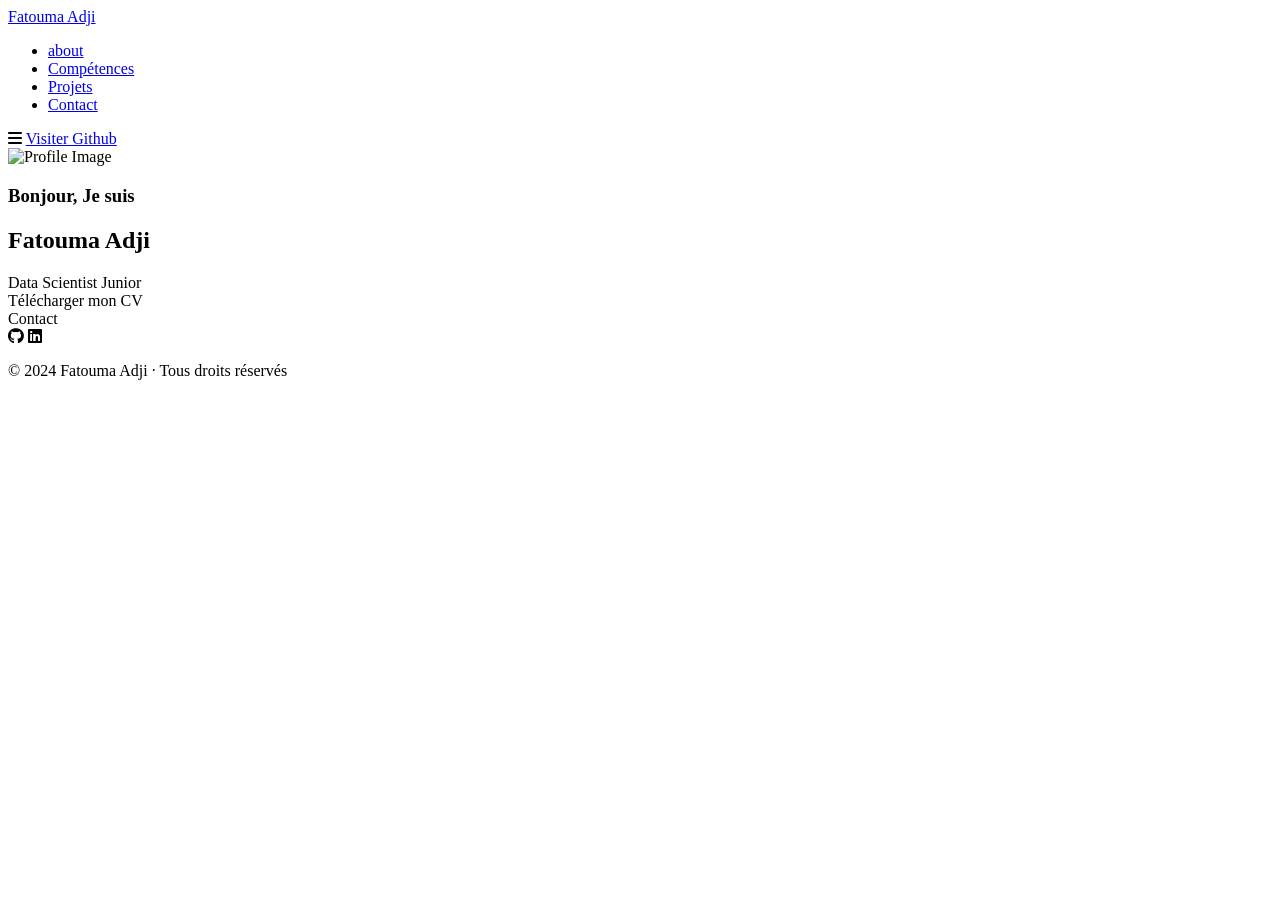
==== index.html @ a2c04ccb "Add files via upload" ====
<!DOCTYPE html>
<html lang="en">
<head>
    <meta charset="UTF-8">
    <meta name="viewport" content="width=device-width, initial-scale=1.0">
    <title>My Portfolio</title>
    <link rel="stylesheet" href="CSS/style.css">
    <link rel="stylesheet" href="https://cdnjs.cloudflare.com/ajax/libs/font-awesome/6.0.0-beta3/css/all.min.css">
    <script src="JS/script.js"></script>

</head>
<body>


    <header class="header">
        <a href="index.html" class="logo"><span>Fatouma Adji</span></a>
        

        <ul class="nav-links">
            <li><a href="apropos.html#apropos">about</a></li>
            <li><a href="competences.html#competences">Compétences</a></li>
           <li><a href="projets.html#projets">Projets</a></li>
           <li><a href="contact.html#contact">Contact</a></li>
        </ul>
        <i class="fa-solid fa-bars" id="menu-icon"></i>
        <a href="https://github.com/faadji-collab" target="_blank" class="visit-btn">Visiter Github</a>
        
    
    </header>

    <section id="about" class="about">
        <div class="about-container">
            <img src="images/profile.jpg" alt="Profile Image">
            <div class="info-box">
                <div class ="text">
                    <h3>Bonjour, Je suis</h3>
                    <h1>Fatouma Adji</h1>
                    <span>Data Scientist Junior</span>
                </div>
                <div class="btn-groupe">
                    <div class="btn">Télécharger mon CV</div>
                    <div class="btn">Contact</div>
                </div>
                <div class="social-links">
                    <i class="fa-brands fa-github"></i>
                    <i class="fa-brands fa-linkedin"></i>
          
                </div>
            </div>

        </div>
    </section>
    <footer class="footer">
        <p>© 2024 Fatouma Adji · Tous droits réservés</p>
    </footer>

</body>
</html>
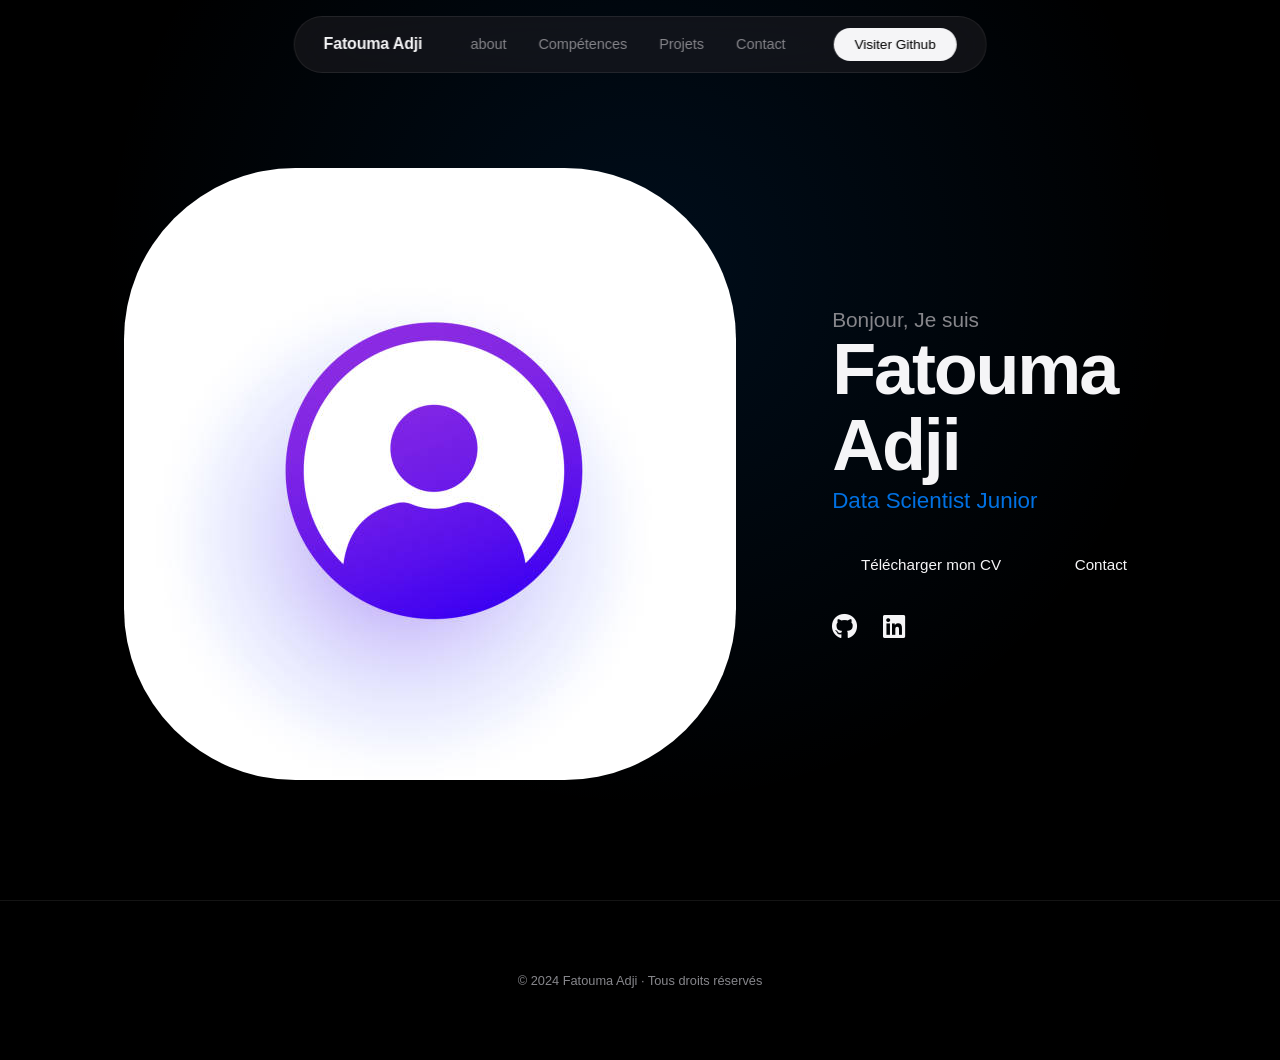
==== commit 38b535ff: "Portofolio" ====
--- a/index.html
+++ b/index.html
@@ -1,58 +1,58 @@
-<!DOCTYPE html>
-<html lang="en">
-<head>
-    <meta charset="UTF-8">
-    <meta name="viewport" content="width=device-width, initial-scale=1.0">
-    <title>My Portfolio</title>
-    <link rel="stylesheet" href="CSS/style.css">
-    <link rel="stylesheet" href="https://cdnjs.cloudflare.com/ajax/libs/font-awesome/6.0.0-beta3/css/all.min.css">
-    <script src="JS/script.js"></script>
-
-</head>
-<body>
-
-
-    <header class="header">
-        <a href="index.html" class="logo"><span>Fatouma Adji</span></a>
-        
-
-        <ul class="nav-links">
-            <li><a href="apropos.html#apropos">about</a></li>
-            <li><a href="competences.html#competences">Compétences</a></li>
-           <li><a href="projets.html#projets">Projets</a></li>
-           <li><a href="contact.html#contact">Contact</a></li>
-        </ul>
-        <i class="fa-solid fa-bars" id="menu-icon"></i>
-        <a href="https://github.com/faadji-collab" target="_blank" class="visit-btn">Visiter Github</a>
-        
-    
-    </header>
-
-    <section id="about" class="about">
-        <div class="about-container">
-            <img src="images/profile.jpg" alt="Profile Image">
-            <div class="info-box">
-                <div class ="text">
-                    <h3>Bonjour, Je suis</h3>
-                    <h1>Fatouma Adji</h1>
-                    <span>Data Scientist Junior</span>
-                </div>
-                <div class="btn-groupe">
-                    <div class="btn">Télécharger mon CV</div>
-                    <div class="btn">Contact</div>
-                </div>
-                <div class="social-links">
-                    <i class="fa-brands fa-github"></i>
-                    <i class="fa-brands fa-linkedin"></i>
-          
-                </div>
-            </div>
-
-        </div>
-    </section>
-    <footer class="footer">
-        <p>© 2024 Fatouma Adji · Tous droits réservés</p>
-    </footer>
-
-</body>
+<!DOCTYPE html>
+<html lang="en">
+<head>
+    <meta charset="UTF-8">
+    <meta name="viewport" content="width=device-width, initial-scale=1.0">
+    <title>My Portfolio</title>
+    <link rel="stylesheet" href="CSS/style.css">
+    <link rel="stylesheet" href="https://cdnjs.cloudflare.com/ajax/libs/font-awesome/6.0.0-beta3/css/all.min.css">
+    <script src="JS/script.js"></script>
+
+</head>
+<body>
+
+
+    <header class="header">
+        <a href="index.html" class="logo"><span>Fatouma Adji</span></a>
+        
+
+        <ul class="nav-links">
+            <li><a href="apropos.html#apropos">about</a></li>
+            <li><a href="competences.html#competences">Compétences</a></li>
+           <li><a href="projets.html#projets">Projets</a></li>
+           <li><a href="contact.html#contact">Contact</a></li>
+        </ul>
+        <i class="fa-solid fa-bars" id="menu-icon"></i>
+        <a href="https://github.com/faadji-collab" target="_blank" class="visit-btn">Visiter Github</a>
+        
+    
+    </header>
+
+    <section id="about" class="about">
+        <div class="about-container">
+            <img src="images/profile.jpg" alt="Profile Image">
+            <div class="info-box">
+                <div class ="text">
+                    <h3>Bonjour, Je suis</h3>
+                    <h1>Fatouma Adji</h1>
+                    <span>Data Scientist Junior</span>
+                </div>
+                <div class="btn-groupe">
+                    <div class="btn">Télécharger mon CV</div>
+                    <div class="btn">Contact</div>
+                </div>
+                <div class="social-links">
+                    <i class="fa-brands fa-github"></i>
+                    <i class="fa-brands fa-linkedin"></i>
+          
+                </div>
+            </div>
+
+        </div>
+    </section>
+    <footer class="footer">
+        <p>© 2024 Fatouma Adji · Tous droits réservés</p>
+    </footer>
+
+</body>
 </html>
--- a/CSS/style.css
+++ b/CSS/style.css
@@ -0,0 +1,1050 @@
+/* =============================================
+   PORTFOLIO — Style "iPhone" épuré
+   Fond noir profond, typographie SF Pro, accent bleu unique
+   ============================================= */
+
+:root{
+    --black: #000000;
+    --surface: #1c1c1e;
+    --surface-soft: #161617;
+    --border: rgba(255,255,255,0.08);
+    --white: #f5f5f7;
+    --gray: #86868b;
+    --accent: #0071e3;
+    --accent-soft: rgba(0,113,227,0.15);
+    --radius-lg: 28px;
+    --radius-md: 18px;
+}
+
+*{
+    margin: 0;
+    padding: 0;
+    box-sizing: border-box;
+    font-family: -apple-system, "SF Pro Display", "SF Pro Text", "Poppins", "Helvetica Neue", Arial, sans-serif;
+    text-decoration: none;
+    list-style: none;
+}
+
+html{
+    scroll-behavior: smooth;
+}
+
+body{
+    background-color: var(--black);
+    color: var(--white);
+    overflow-x: hidden;
+}
+
+/* ===== HEADER ===== */
+header{
+    position: fixed;
+    top: 1rem;
+    left: 50%;
+    transform: translateX(-50%);
+    display: flex;
+    align-items: center;
+    justify-content: space-between;
+    gap: 3rem;
+    background-color: rgba(28, 28, 30, 0.6);
+    backdrop-filter: blur(20px) saturate(180%);
+    -webkit-backdrop-filter: blur(20px) saturate(180%);
+    border: 1px solid var(--border);
+    border-radius: 3rem;
+    padding: 0.7rem 1.8rem;
+    z-index: 1000;
+    transition: all 0.3s ease-in-out;
+}
+
+.logo span{
+    color: var(--white);
+    font-weight: 600;
+    font-size: 1rem;
+    letter-spacing: -0.01em;
+    text-wrap: nowrap;
+    transition: opacity 0.3s ease-in-out;
+}
+
+.logo:hover span{
+    opacity: 0.7;
+}
+
+.nav-links{
+    display: flex;
+    gap: 2rem;
+}
+
+.nav-links a{
+    position: relative;
+    color: var(--gray);
+    font-weight: 400;
+    font-size: 0.9rem;
+    transition: color 0.25s ease-in-out;
+}
+
+.nav-links a:hover{
+    color: var(--white);
+}
+
+.nav-links a::after{
+    position: absolute;
+    content: '';
+    width: 0;
+    left: 0;
+    bottom: -6px;
+    height: 2px;
+    border-radius: 1rem;
+    transition: width 0.3s ease-in-out;
+    background-color: var(--accent);
+}
+
+.nav-links a:hover::after{
+    width: 100%;
+}
+
+.visit-btn{
+    padding: 0.55rem 1.3rem;
+    border-radius: 3rem;
+    border: none;
+    font-weight: 500;
+    font-size: 0.85rem;
+    color: var(--black);
+    cursor: pointer;
+    text-wrap: nowrap;
+    transition: transform 0.2s ease-in-out, opacity 0.2s ease-in-out;
+    background-color: var(--white);
+}
+
+.visit-btn:hover{
+    transform: scale(1.04);
+    opacity: 0.85;
+}
+
+#menu-icon{
+    font-size: 1.4rem;
+    display: none;
+    color: var(--white);
+    cursor: pointer;
+    transition: transform 0.3s ease-in-out;
+}
+
+#menu-icon:hover{
+    transform: scale(1.1);
+}
+
+/* ===== SECTIONS GÉNÉRALES ===== */
+section{
+    min-height: 100vh;
+    padding: 9rem 12% 6rem;
+    width: 100%;
+    position: relative;
+}
+
+.eyebrow{
+    color: var(--accent);
+    font-weight: 600;
+    font-size: 0.85rem;
+    letter-spacing: 0.08em;
+    text-transform: uppercase;
+    text-align: center;
+    margin-bottom: 0.8rem;
+}
+
+.section-title{
+    font-size: clamp(2rem, 4vw, 2.8rem);
+    font-weight: 600;
+    letter-spacing: -0.02em;
+    text-align: center;
+    margin-bottom: 4rem;
+    color: var(--white);
+}
+
+/* ===== ABOUT / HERO ===== */
+.about{
+    display: flex;
+    flex-direction: column;
+    align-items: center;
+    justify-content: center;
+    text-align: center;
+    background: radial-gradient(circle at 50% 30%, rgba(0,113,227,0.12), transparent 60%);
+}
+
+.about-container{
+    display: flex;
+    align-items: center;
+    justify-content: center;
+    gap: 6rem;
+}
+
+.img-frame{
+    width: 18vw;
+    min-width: 220px;
+    aspect-ratio: 1 / 1;
+    border-radius: 32%;
+    padding: 6px;
+    background: linear-gradient(145deg, #3a3a3c, #0a0a0a);
+    box-shadow: 0 20px 60px rgba(0,113,227,0.18);
+}
+
+.about img{
+    width: 100%;
+    height: 100%;
+    object-fit: cover;
+    border-radius: 28%;
+    display: block;
+}
+
+.info-box{
+    display: flex;
+    flex-direction: column;
+    text-align: left;
+    align-items: flex-start;
+    justify-content: center;
+    gap: 1.8rem;
+}
+
+.info-box h3{
+    font-size: 1.3rem;
+    font-weight: 400;
+    color: var(--gray);
+}
+
+.info-box h1{
+    font-size: clamp(2.8rem, 6vw, 4.5rem);
+    font-weight: 700;
+    letter-spacing: -0.03em;
+    line-height: 1.05;
+    color: var(--white);
+}
+
+.info-box span{
+    display: inline-block;
+    margin-top: 0.3rem;
+    font-size: 1.4rem;
+    font-weight: 500;
+    color: var(--accent);
+}
+
+.btn-groupe{
+    display: flex;
+    gap: 1rem;
+}
+
+.btn{
+    display: inline-block;
+    border-radius: 3rem;
+    padding: 0.8rem 1.8rem;
+    cursor: pointer;
+    font-weight: 500;
+    font-size: 0.95rem;
+    text-wrap: nowrap;
+    transition: transform 0.2s ease-in-out, opacity 0.2s ease-in-out, background-color 0.2s ease-in-out, box-shadow 0.2s ease-in-out, border-color 0.2s ease-in-out;
+}
+
+.btn-primary{
+    background-color: var(--accent);
+    color: var(--white);
+}
+
+.btn-primary:hover{
+    transform: scale(1.04);
+    background-color: #0077ed;
+    box-shadow: 0 8px 24px rgba(0,113,227,0.45);
+}
+
+.btn-primary:active{
+    transform: scale(0.98);
+}
+
+.btn-ghost{
+    background-color: transparent;
+    border: 1px solid var(--border);
+    color: var(--white);
+}
+
+.btn-ghost:hover{
+    background-color: var(--surface);
+    border-color: rgba(255,255,255,0.25);
+    transform: scale(1.04);
+}
+
+.btn-ghost:active{
+    transform: scale(0.98);
+}
+
+.social-links{
+    display: flex;
+    gap: 1.6rem;
+}
+
+.social-links a{
+    color: var(--gray);
+    transition: color 0.2s ease-in-out, transform 0.2s ease-in-out;
+}
+
+.social-links i{
+    font-size: 1.6rem;
+}
+
+.social-links a:hover{
+    color: var(--white);
+    transform: scale(1.1);
+}
+
+.scroll-cue{
+    position: absolute;
+    bottom: 3rem;
+    left: 50%;
+    transform: translateX(-50%);
+    display: flex;
+    flex-direction: column;
+    align-items: center;
+    gap: 0.4rem;
+    color: var(--gray);
+    font-size: 0.8rem;
+    animation: floaty 2.4s ease-in-out infinite;
+}
+
+@keyframes floaty{
+    0%, 100%{ transform: translate(-50%, 0); }
+    50%{ transform: translate(-50%, 8px); }
+}
+
+/* ===== SKILLS ===== */
+.skills{
+    background-color: var(--black);
+}
+
+.skills-grid{
+    display: grid;
+    grid-template-columns: repeat(4, 1fr);
+    gap: 1.5rem;
+}
+
+.skill-card{
+    background-color: var(--surface-soft);
+    border: 1px solid var(--border);
+    border-radius: var(--radius-md);
+    padding: 2.2rem 1.5rem;
+    text-align: center;
+    transition: transform 0.25s ease-in-out, border-color 0.25s ease-in-out;
+}
+
+.skill-card:hover{
+    transform: translateY(-6px);
+    border-color: rgba(0,113,227,0.4);
+}
+
+.skill-card i{
+    font-size: 2.2rem;
+    color: var(--accent);
+    margin-bottom: 1rem;
+}
+
+.skill-card h3{
+    font-size: 1.1rem;
+    font-weight: 600;
+    margin-bottom: 0.4rem;
+}
+
+.skill-card p{
+    font-size: 0.85rem;
+    color: var(--gray);
+    font-weight: 300;
+}
+
+/* ===== PROJECTS ===== */
+.projects{
+    background-color: var(--black);
+}
+
+.projects-grid{
+    display: grid;
+    grid-template-columns: repeat(3, 1fr);
+    gap: 1.8rem;
+}
+
+.project-card{
+    background-color: var(--surface-soft);
+    border: 1px solid var(--border);
+    border-radius: var(--radius-lg);
+    padding: 2rem;
+    display: flex;
+    flex-direction: column;
+    gap: 0.8rem;
+    transition: transform 0.25s ease-in-out, border-color 0.25s ease-in-out;
+}
+
+.project-card:hover{
+    transform: translateY(-6px);
+    border-color: rgba(0,113,227,0.4);
+}
+
+.project-thumb{
+    width: 100%;
+    height: 140px;
+    border-radius: var(--radius-md);
+    background: linear-gradient(145deg, #2c2c2e, #0a0a0a);
+    display: flex;
+    align-items: center;
+    justify-content: center;
+    margin-bottom: 0.5rem;
+}
+
+.project-thumb i{
+    font-size: 2.5rem;
+    color: var(--accent);
+}
+
+.project-card h3{
+    font-size: 1.2rem;
+    font-weight: 600;
+}
+
+.project-card p{
+    font-size: 0.9rem;
+    color: var(--gray);
+    font-weight: 300;
+    line-height: 1.5;
+}
+
+.project-link{
+    margin-top: auto;
+    color: var(--accent);
+    font-size: 0.9rem;
+    font-weight: 500;
+    display: inline-flex;
+    align-items: center;
+    gap: 0.5rem;
+    transition: gap 0.2s ease-in-out;
+}
+
+.project-link:hover{
+    gap: 0.8rem;
+}
+
+/* ===== CONTACT ===== */
+.contact{
+    display: flex;
+    flex-direction: column;
+    align-items: center;
+    justify-content: center;
+    text-align: center;
+    min-height: 60vh;
+}
+
+.contact-sub{
+    color: var(--gray);
+    font-weight: 300;
+    max-width: 480px;
+    margin-bottom: 2.5rem;
+}
+
+.contact-btn{
+    font-size: 1.1rem;
+}
+
+/* ===== FOOTER ===== */
+.footer{
+    text-align: center;
+    padding: 2rem;
+    color: var(--gray);
+    font-size: 0.8rem;
+    font-weight: 300;
+    border-top: 1px solid var(--border);
+}
+
+/* ===== RESPONSIVE ===== */
+@media (max-width: 1024px){
+    .about-container{
+        flex-direction: column;
+        gap: 2.5rem;
+        text-align: center;
+    }
+    .info-box{
+        align-items: center;
+        text-align: center;
+    }
+    .img-frame{
+        width: 45vw;
+    }
+    .skills-grid{
+        grid-template-columns: repeat(2, 1fr);
+    }
+    .projects-grid{
+        grid-template-columns: 1fr;
+    }
+}
+
+@media (max-width: 768px){
+    header{
+        width: 90%;
+        padding: 0.6rem 1.2rem;
+    }
+    .nav-links, .visit-btn{
+        display: none;
+    }
+    #menu-icon{
+        display: inline-block;
+    }
+    section{
+        padding: 8rem 7% 4rem;
+    }
+    .img-frame{
+        width: 60vw;
+    }
+}
+
+@media (prefers-reduced-motion: reduce){
+    *{
+        animation: none !important;
+        transition: none !important;
+    }
+}
+.experience-info{
+    width:24vw;
+    border-radius : 3rem;
+    align-items: center;
+    justify-content: center;  
+    gap: 5rem;
+
+}
+.experience img{
+    width: 24vw;
+    border-radius: 3rem;
+
+
+}
+
+.grid{
+    display :grid;
+    grid-template-columns: repeat(2, 1fr);
+    gap : 2rem;
+}
+
+.grid-card{
+    background-color: var(--surface-soft);
+    border: 1px solid var(--border);
+    border-radius: var(--radius-md);
+    padding: 2.2rem 1.5rem;
+    text-align: center;
+    transition: transform 0.25s ease-in-out, border-color 0.25s ease-in-out;
+}
+.grid-card:hover{
+    transform: translateY(-6px);
+    border-color: rgba(0,113,227,0.4);
+}
+.grid-card i{
+    font-size: 1.5rem;
+    color: var(--accent);
+    margin-bottom: 1rem;
+}
+
+.grid-card span{
+    font-size: 1.5rem;
+    font-weight: 500;
+    margin-bottom: 0.4rem;
+    background-clip : text;
+    color: transparent;
+}
+::-webkit-scrollbar {
+    width: 20px;
+}
+::-webkit-scrollbar-thumb{
+    background-color: var(--accent);
+    border-radius: 10px;
+}
+
+.projects-grid{
+    display: grid;
+    grid-template-columns: repeat(auto-fit, minmax(300px, 1fr));
+    gap: 2rem;
+}
+
+.project-card{
+    background-color: var(--surface-soft);
+    border: 2px solid var(--border);
+    border-radius: var(--radius-lg);
+    padding: 3rem 2rem;
+    display: flex;
+    flex-direction: column;
+    gap: 0.8rem;
+    justify-content: center;
+    align-items: center;
+    text-align: center;
+    transition: transform 0.25s ease-in-out, border-color 0.25s ease-in-out;
+}
+
+.project-card:hover{
+    transform: translateY(-10px)scale(1.02);
+    border-color: rgba(0,113,227,0.4);
+}
+
+.project-card img{
+    width: 100%;
+    height : 180px;
+    object-fit: cover;    /* Recadre l'image proprement sans la déformer */
+    object-position: center; 
+    border-radius: 1rem;
+    margin-bottom: 0.5rem;
+    
+}
+
+.project-card:hover .btn{
+    border : 2px solid var(--accent);
+    background-color: var(--accent-soft);
+    color: var(--accent);
+}
+.project-card:hover .btn:hover{
+    border : 2px solid var(--accent);
+    background-color: var(--accent);
+    color: var(--white);
+}
+.project-card h3{
+    font-size: 2rem;
+    font-weight: 500;
+}
+.apropos-hero {
+    display: flex;
+    flex-direction: column;
+    align-items: center;
+    justify-content: center;
+    min-height: 40vh;
+    padding: 10rem 12% 4rem;
+    text-align: center;
+    background: radial-gradient(circle at 50% 40%, rgba(0,113,227,0.12), transparent 65%);
+}
+
+.apropos-hero .eyebrow {
+    margin-bottom: 1rem;
+}
+
+.apropos-hero h1 {
+    font-size: clamp(2.4rem, 5vw, 3.8rem);
+    font-weight: 700;
+    letter-spacing: -0.03em;
+    color: var(--white);
+    margin-bottom: 1.2rem;
+}
+
+.apropos-hero p {
+    font-size: 1.1rem;
+    color: var(--gray);
+    font-weight: 300;
+    max-width: 560px;
+    line-height: 1.7;
+}
+
+.parcours {
+    padding: 5rem 12%;
+    min-height: auto;
+}
+
+.timeline {
+    position: relative;
+    max-width: 720px;
+    margin: 0 auto;
+    padding-left: 2rem;
+}
+
+.timeline::before {
+    content: '';
+    position: absolute;
+    left: 0;
+    top: 0;
+    bottom: 0;
+    width: 2px;
+    background: linear-gradient(to bottom, var(--accent), rgba(0,113,227,0.1));
+    border-radius: 2px;
+}
+
+.timeline-item {
+    position: relative;
+    margin-bottom: 2.8rem;
+    padding-left: 2.2rem;
+}
+
+.timeline-item:last-child {
+    margin-bottom: 0;
+}
+
+.timeline-dot {
+            position: absolute;
+            left: -2.55rem;
+            top: 0.3rem;
+            width: 14px;
+            height: 14px;
+            border-radius: 50%;
+            background-color: var(--accent);
+            border: 2px solid var(--black);
+            box-shadow: 0 0 0 3px rgba(0,113,227,0.25);
+}
+
+.timeline-date {
+            font-size: 0.8rem;
+            font-weight: 600;
+            letter-spacing: 0.07em;
+            text-transform: uppercase;
+            color: var(--accent);
+            margin-bottom: 0.4rem;
+}
+
+.timeline-item h3 {
+            font-size: 1.15rem;
+            font-weight: 600;
+            color: var(--white);
+            margin-bottom: 0.25rem;
+}
+
+.timeline-item .school {
+            font-size: 0.9rem;
+            color: var(--gray);
+            font-weight: 400;
+            margin-bottom: 0.6rem;
+}
+
+.timeline-item p {
+            font-size: 0.9rem;
+            color: var(--gray);
+            font-weight: 300;
+            line-height: 1.65;
+}
+
+
+.interets {
+            padding: 5rem 12%;
+            min-height: auto;
+            background: radial-gradient(circle at 80% 50%, rgba(0,113,227,0.06), transparent 60%);
+}
+
+.interets-grid {
+            display: grid;
+            grid-template-columns: repeat(auto-fit, minmax(240px, 1fr));
+            gap: 1.5rem;
+            max-width: 900px;
+            margin: 0 auto;
+}
+
+.interet-card {
+            background-color: var(--surface-soft);
+            border: 1px solid var(--border);
+            border-radius: var(--radius-lg);
+            padding: 2rem 1.8rem;
+            display: flex;
+            flex-direction: column;
+            gap: 0.8rem;
+            transition: transform 0.25s ease-in-out, border-color 0.25s ease-in-out;
+}
+
+.interet-card:hover {
+            transform: translateY(-6px);
+            border-color: rgba(0,113,227,0.4);
+}
+
+.interet-icon {
+            width: 48px;
+            height: 48px;
+            border-radius: 14px;
+            background-color: rgba(0,113,227,0.12);
+            display: flex;
+            align-items: center;
+            justify-content: center;
+}
+
+
+.interet-icon i {
+            font-size: 1.4rem;
+            color: var(--accent);
+}
+
+.interet-card h3 {
+            font-size: 1.05rem;
+            font-weight: 600;
+            color: var(--white);
+}
+
+.interet-card p {
+            font-size: 0.88rem;
+            color: var(--gray);
+            font-weight: 300;
+            line-height: 1.6;
+}
+
+       
+.objectifs {
+            padding: 5rem 12% 7rem;
+            min-height: auto;
+}
+
+.objectifs-container {
+            max-width: 860px;
+            margin: 0 auto;
+            display: flex;
+            flex-direction: column;
+            gap: 1.4rem;
+}
+
+.objectif-item {
+            background-color: var(--surface-soft);
+            border: 1px solid var(--border);
+            border-radius: var(--radius-lg);
+            padding: 2rem 2.2rem;
+            display: flex;
+            align-items: flex-start;
+            gap: 1.6rem;
+            transition: transform 0.25s ease-in-out, border-color 0.25s ease-in-out;
+}
+
+.objectif-item:hover {
+            transform: translateX(6px);
+            border-color: rgba(0,113,227,0.4);
+}
+
+.objectif-num {
+            min-width: 44px;
+            height: 44px;
+            border-radius: 50%;
+            background-color: rgba(0,113,227,0.12);
+            border: 1px solid rgba(0,113,227,0.3);
+            display: flex;
+            align-items: center;
+            justify-content: center;
+            font-size: 1rem;
+            font-weight: 600;
+            color: var(--accent);
+}
+
+.objectif-content h3 {
+            font-size: 1.05rem;
+            font-weight: 600;
+            color: var(--white);
+            margin-bottom: 0.4rem;
+}
+
+.objectif-content p {
+            font-size: 0.9rem;
+            color: var(--gray);
+            font-weight: 300;
+            line-height: 1.65;
+}
+.input-box{
+    display : flex;
+    flex-direction: column;
+    align-items : center;
+    justify-content: center;
+    text-align : center;
+    gap : 2rem;
+    margin-top : 5rem;
+
+}
+.input-box input{
+    position : relative;
+    border-radius :3 rem;
+    border :rgba(28, 28, 30, 0.6);
+    padding: 2rem 8rem;
+    font-size : 3rem;
+}
+
+.input-box input::placeholder{
+    font-size: 3rem;
+
+}
+.input{
+    position: relative;
+}
+.input i{
+    position: absolute;
+    font-size: 4rem;
+    top: 50%;
+    left : 10px;
+    transform: translate(50%,-50%);
+}
+
+footer{
+    bottom : 0;
+    left : 0;
+    height: 10rem;
+    width: 100%;
+    display : flex;
+    flex-direction: column;
+    gap: 1 rem;
+    align-items: center;
+    justify-content: center;
+}
+footer ul{
+    display:flex;
+    align-items: center;
+    gap: 3rem;
+
+}
+
+footer ul li a{
+   color : white;
+   font-weight : 600;
+
+}
+
+.copyright{
+    font-size : 300;
+    margin-top : 2 rem;
+}
+
+@media(max-width:1280px){
+    header{
+        padding: 1 rem 2 rem;
+        gap : 2 rem;
+    }
+    .about .about-container{
+        gap: 3 rem;
+    }
+    .experience-info{
+        flex-direction:column;
+    }
+    .input-box input{
+        padding: 2rem 5rem;
+        font-size: 2.5 rem;
+    }
+    .input input::placeholder{
+        font-size : 2.5rem;
+    }
+    .input-box i{
+        font-size: 2.5rem;
+    }
+}
+
+@media(max-width:768px){
+    header{
+        gap : 1 rem;
+        padding: 1rem 1rem;
+    }
+    header .logo{
+        font-size: 1rem;
+    }
+    header .visit-btn{
+        display : none;
+    .about-container{
+        flex-direction: column;
+    }
+    }
+    .input-box input{
+        padding :1rem 2rem;
+        font-size : 1.8rem;
+    }
+    .input-box input::placeholder{
+        font-size : 1.5rem;
+    }
+    .input-box i{
+        display : none;
+    }
+    .grid{
+        grid-template-columns: repeat(1,1fr);
+    }
+    .experience-info img{
+        width: 70vw;
+    }
+}
+@media(max-width:600px){
+    header #menu-icon{
+        display: block;
+
+    }
+    .nav-links{
+        position : absolute;
+        top :100%;
+        margin-top :1rem;
+        color : white;
+        display:flex;
+        flex-direction: column;
+        text-align: center;
+        background: #000000;
+        border-radius: 3rem;
+        display: none;
+
+    }
+    .nav-links li{
+        margin-top:1.5rem;
+        padding: 1rem;
+
+    }
+    .nav-links.active{
+        display : block;
+    }
+    header{
+        padding : 1rem 2rem;
+        gap :8rem;
+    }
+    header .logo{
+        font-size :1.5rem;
+    }
+    .about-container img{
+        width: 80vw;
+    }
+    .input-box input{
+        padding: 0.5rem 3rem;
+        width:80% ;
+        font-size :1.5rem;
+    }
+    .input-box input::placeholder{
+        font-size: 1.5rem;
+    }
+    footer ul{
+        gap :1rem;
+
+    }
+}
+ 
+        .contact-form {
+            width: 100%;
+            max-width: 560px;
+            display: flex;
+            flex-direction: column;
+            gap: 1.2rem;
+            margin-top: 1rem;
+        }
+ 
+        .contact-form input,
+        .contact-form textarea {
+            width: 100%;
+            background-color: #161617;
+            border: 1px solid rgba(255,255,255,0.08);
+            border-radius: 14px;
+            padding: 1rem 1.4rem;
+            color: #f5f5f7;
+            font-size: 0.95rem;
+            font-family: inherit;
+            outline: none;
+            transition: border-color 0.25s ease;
+        }
+ 
+        .contact-form input::placeholder,
+        .contact-form textarea::placeholder {
+            color: #86868b;
+        }
+ 
+        .contact-form input:focus,
+        .contact-form textarea:focus {
+            border-color: #0071e3;
+        }
+ 
+        .contact-form textarea {
+            resize: none;
+            height: 150px;
+        }
+ 
+        .contact-form .btn-send {
+            width: 100%;
+            padding: 1rem;
+            border-radius: 3rem;
+            border: none;
+            background-color: #0071e3;
+            color: #f5f5f7;
+            font-size: 1rem;
+            font-weight: 500;
+            font-family: inherit;
+            cursor: pointer;
+            transition: background-color 0.2s ease, transform 0.2s ease;
+        }
+ 
+        .contact-form .btn-send:hover {
+            background-color: #0077ed;
+            transform: scale(1.02);
+        }
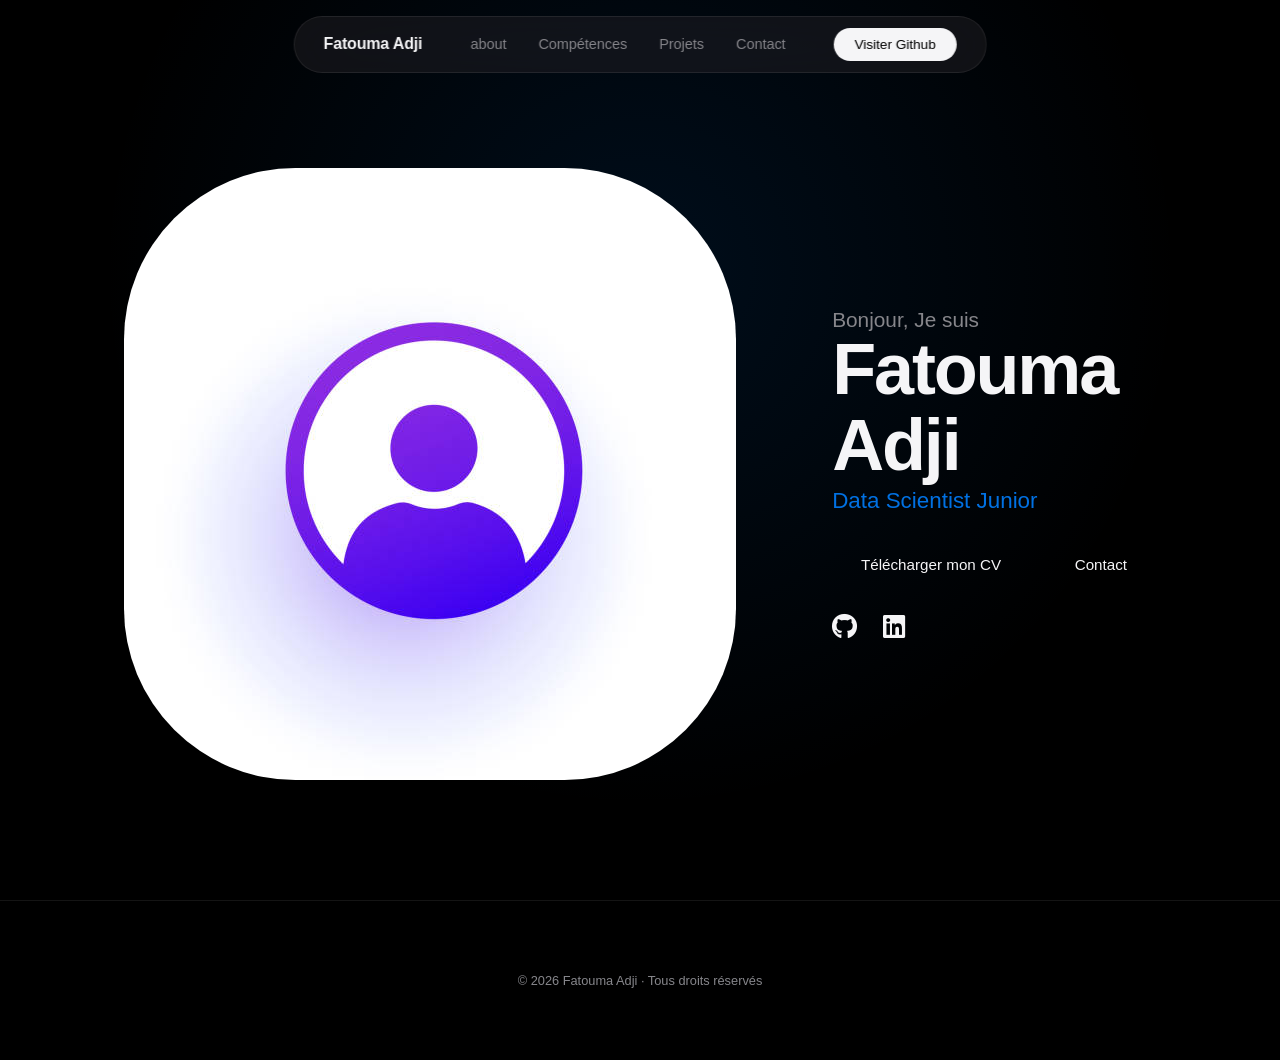
==== commit 6470d0f9: "Modification annee" ====
--- a/index.html
+++ b/index.html
@@ -51,7 +51,7 @@
         </div>
     </section>
     <footer class="footer">
-        <p>© 2024 Fatouma Adji · Tous droits réservés</p>
+        <p>© 2026 Fatouma Adji · Tous droits réservés</p>
     </footer>
 
 </body>
